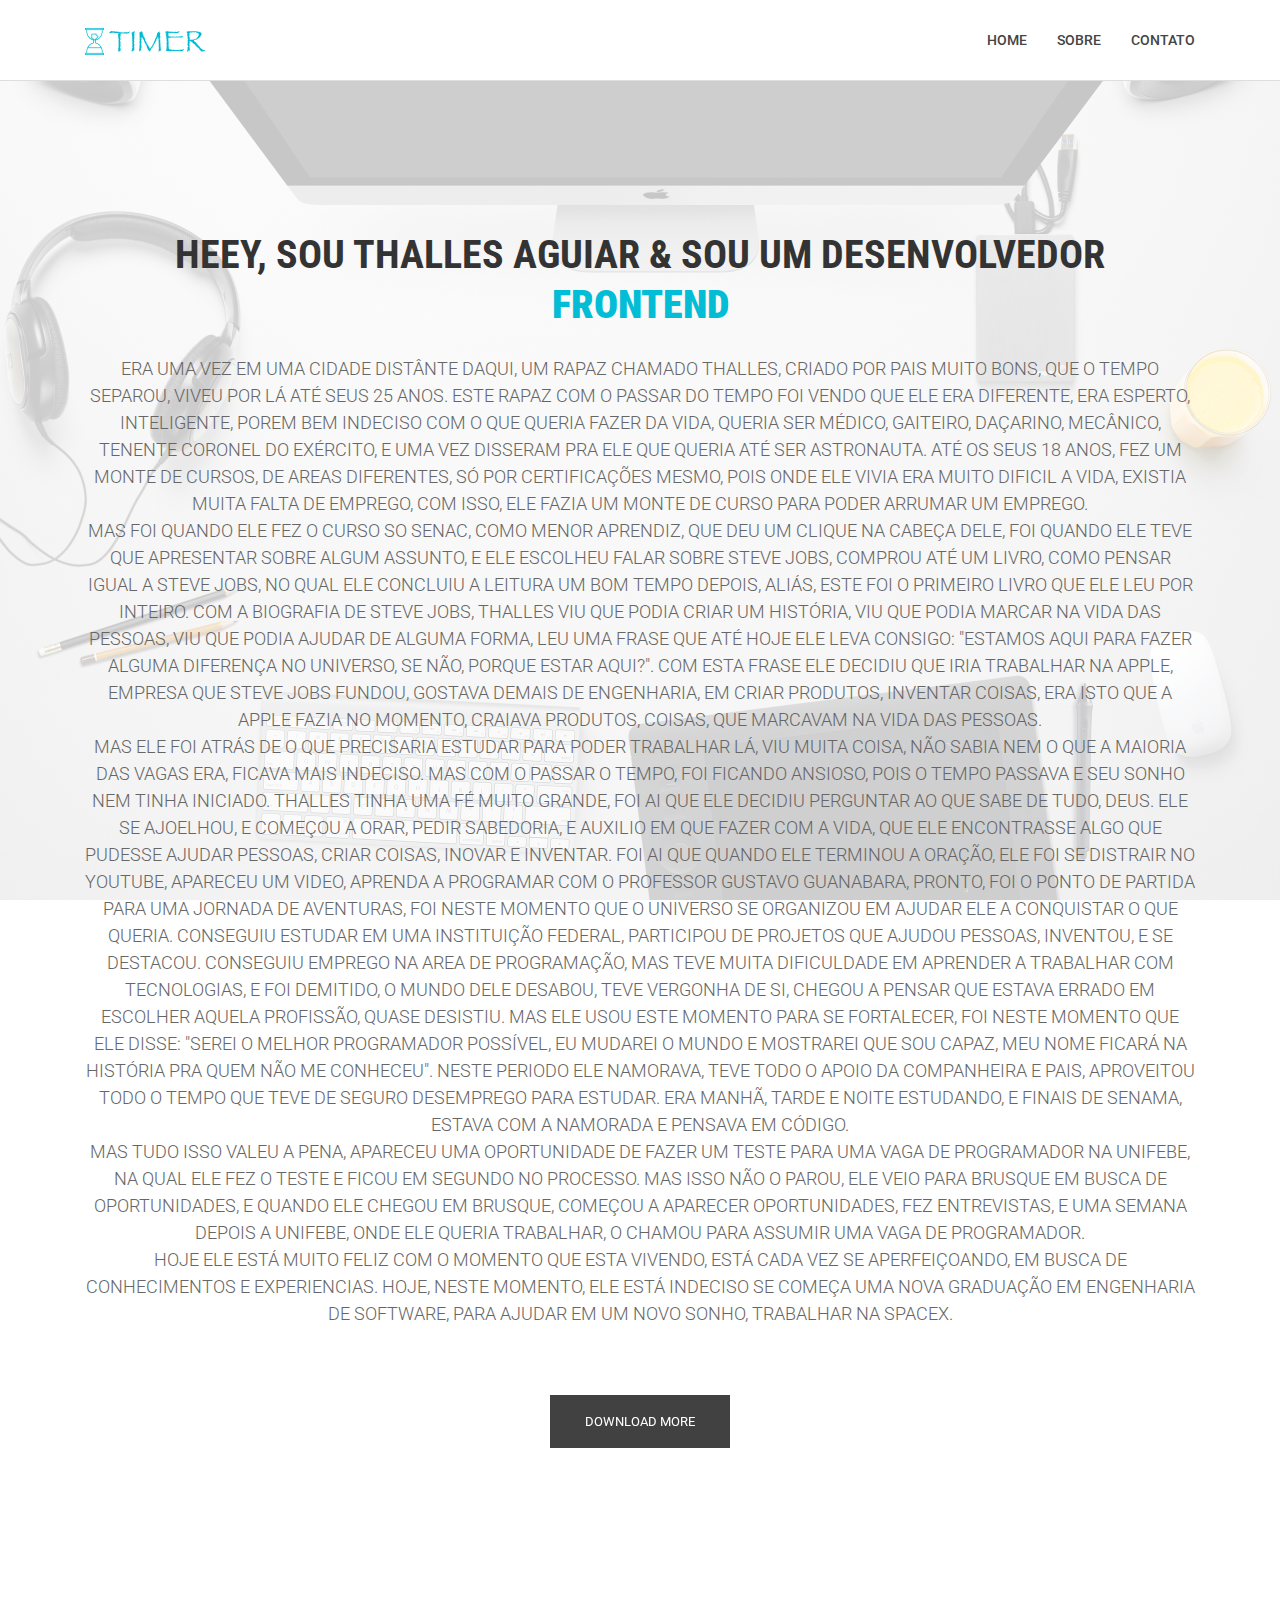
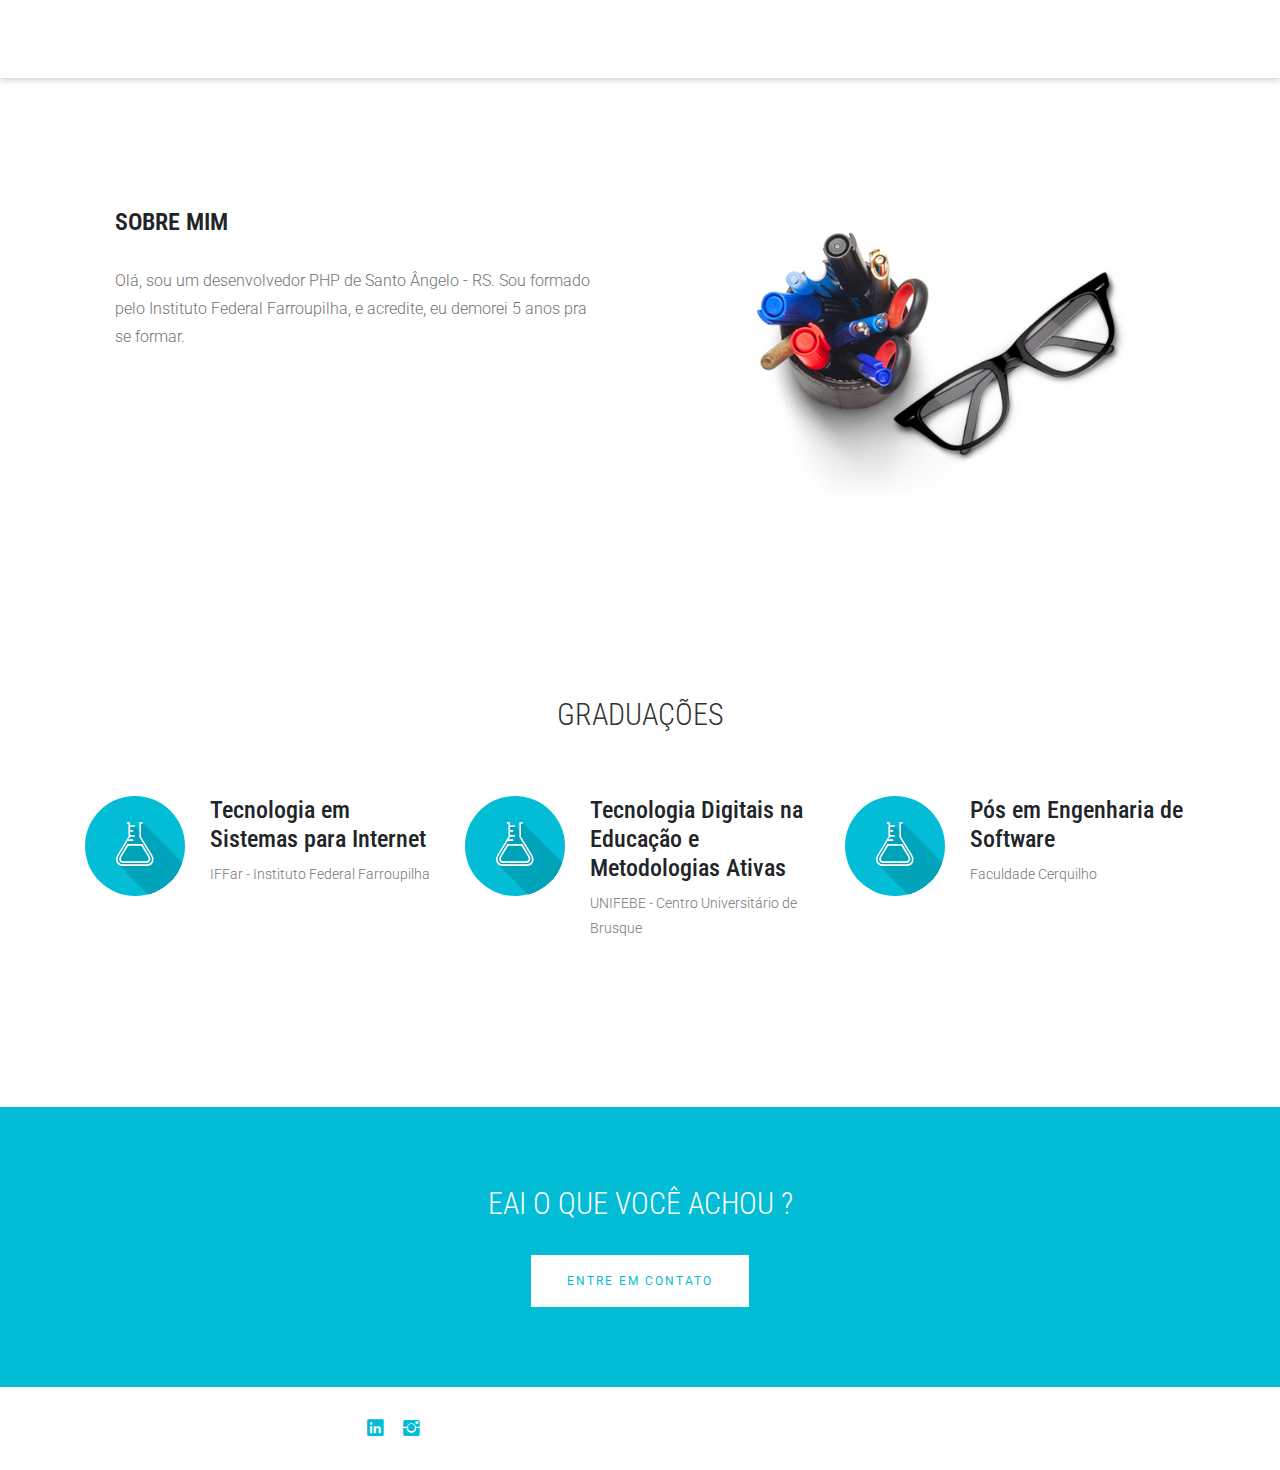
==== index.html @ 749d077d "commit initial" ====
<!DOCTYPE html>

<!--
 // WEBSITE: https://themefisher.com
 // TWITTER: https://twitter.com/themefisher
 // FACEBOOK: https://www.facebook.com/themefisher
 // GITHUB: https://github.com/themefisher/
-->

<html class="no-js">
    <head>
        <!-- Basic Page Needs
        ================================================== -->
        <meta charset="utf-8">
        <meta http-equiv="Content-Type" content="text/html; charset=utf-8">
        <link rel="icon" href="favicon.ico">
        <title>Thalles Aguiar - portfólio</title>
        <meta name="description" content="">
        <meta name="keywords" content="">
        <meta name="author" content="">
        <!-- Mobile Specific Metas
        ================================================== -->
        <meta name="format-detection" content="telephone=no">
        <meta name="viewport" content="width=device-width, initial-scale=1">

        
        <!-- Template CSS Files
        ================================================== -->
        <!-- Twitter Bootstrs CSS -->
        <link rel="stylesheet" href="plugins/bootstrap/bootstrap.min.css">
        <!-- Ionicons Fonts Css -->
        <link rel="stylesheet" href="plugins/ionicons/ionicons.min.css">
        <!-- animate css -->
        <link rel="stylesheet" href="plugins/animate-css/animate.css">
        <!-- Hero area slider css-->
        <link rel="stylesheet" href="plugins/slider/slider.css">
        <!-- slick slider -->
        <link rel="stylesheet" href="plugins/slick/slick.css">
        <!-- Fancybox -->
        <link rel="stylesheet" href="plugins/facncybox/jquery.fancybox.css">
        <!-- hover -->
        <link rel="stylesheet" href="plugins/hover/hover-min.css">
        <!-- template main css file -->
        <link rel="stylesheet" href="css/style.css">
    </head>
    <body>

<!--
        ==================================================
        Header Section Start
        ================================================== -->
<section class="top-bar animated-header">
    <div class="container">
        <div class="row">
            <div class="col-lg-12">
                <nav class="navbar navbar-expand-lg navbar-light bg-light">
                    <a class="navbar-brand" href="index.html">
                        <img src="../images/logo.png" alt="logo">
                    </a>
                    <button class="navbar-toggler" type="button" data-toggle="collapse" data-target="#navbarSupportedContent" aria-controls="navbarSupportedContent"
                        aria-expanded="false" aria-label="Toggle navigation">
                        <span class="navbar-toggler-icon"></span>
                    </button>

                    <div class="collapse navbar-collapse" id="navbarSupportedContent">
                        <ul class="navbar-nav ml-auto">
                            <li class="nav-item">
                                <a class="nav-link" href="index.html">Home
                                    <span class="sr-only">(current)</span>
                                </a>
                            </li>
                            <li class="nav-item">
                                <a class="nav-link" href="about.html">Sobre</a>
                            </li>
                            <!-- <li class="nav-item">
                                <a class="nav-link" href="service.html">Service</a>
                            </li>
                            <li class="nav-item dropdown">
                                <a class="nav-link dropdown-toggle" href="#" id="navbarDropdown" role="button" data-toggle="dropdown" aria-haspopup="true"
                                    aria-expanded="false">
                                    Pages
                                </a>
                                <div class="dropdown-menu" aria-labelledby="navbarDropdown">
                                    <a class="dropdown-item" href="404.html">404 Page</a>
                                    <a class="dropdown-item" href="gallery.html">Gallery</a>
                                    <a class="dropdown-item" href="single-post.html">Single Post</a>
                                </div>
                            </li>
                            <li class="nav-item dropdown">
                                <a class="nav-link dropdown-toggle" href="#" id="navbarDropdown" role="button" data-toggle="dropdown" aria-haspopup="true"
                                    aria-expanded="false">
                                    Blog
                                </a>
                                <div class="dropdown-menu" aria-labelledby="navbarDropdown">
                                    <a class="dropdown-item" href="blog-fullwidth.html">Blog Full</a>
                                    <a class="dropdown-item" href="blog-left-sidebar.html">Blog Left sidebar</a>
                                    <a class="dropdown-item" href="blog-right-sidebar.html">Blog Right sidebar</a>
                                </div>
                            </li> -->
                            <li class="nav-item">
                                <a class="nav-link" href="#call-to-action">Contato</a>
                                <!-- <a class="nav-link" href="contact.html">Contato</a> -->
                            </li>
                        </ul>
                    </div>
                </nav>
            </div>
        </div>
    </div>
</section>

<!--
==================================================
Slider Section Start
================================================== -->
<section id="hero-area">
  <div class="container">
    <div class="row">
      <div class="col-md-12 text-center">
        <div class="block wow fadeInUp" data-wow-delay=".3s">

          <!-- Slider -->
          <section class="cd-intro">
            <h1 class="wow fadeInUp animated cd-headline slide" data-wow-delay=".4s">
              <span>HEEY, SOU THALLES AGUIAR &amp; SOU UM DESENVOLVEDOR</span><br>
              <span class="cd-words-wrapper">
                <b class="is-visible">FRONTEND</b>
                <b>BACKEND</b>
                <b>MOBILE</b>
              </span>
            </h1>
          </section> <!-- cd-intro -->
          <!-- /.slider -->
          <h2 class="wow fadeInUp animated" data-wow-delay=".6s">
            Era uma vez em uma cidade distânte daqui, um rapaz chamado Thalles, criado por pais muito bons, que o tempo separou,
            viveu por lá até seus 25 anos. Este rapaz com o passar do tempo foi vendo que ele era diferente, era esperto, inteligente,
            porem bem indeciso com o que queria fazer da vida, queria ser médico, gaiteiro, daçarino, mecânico, tenente coronel do exército,
            e uma vez disseram pra ele que queria até ser astronauta.
            Até os seus 18 anos, fez um monte de cursos, de areas diferentes, só por certificações mesmo, 
            pois onde ele vivia era muito dificil a vida, existia muita falta de emprego, com isso, ele fazia um monte de curso para poder arrumar um emprego. <br>
            Mas foi quando ele fez o curso so SENAC, como menor aprendiz, que deu um clique na cabeça dele, foi quando ele teve que apresentar sobre algum assunto,
            e ele escolheu falar sobre Steve Jobs, comprou até um livro, como pensar igual a Steve Jobs, no qual ele concluiu a leitura um bom tempo depois, aliás, 
            este foi o primeiro livro que ele leu por inteiro. Com a biografia de Steve Jobs, Thalles viu que podia criar um história, viu que podia marcar na vida das pessoas,
            viu que podia ajudar de alguma forma, leu uma frase que até hoje ele leva consigo: "Estamos aqui para fazer alguma diferença no universo, se não, porque estar aqui?".
            Com esta frase ele decidiu que iria trabalhar na Apple, empresa que Steve Jobs fundou, gostava demais de engenharia, em criar produtos, inventar coisas, era isto que a Apple fazia no momento,
            craiava produtos, coisas, que marcavam na vida das pessoas. <br>
            Mas ele foi atrás de o que precisaria estudar para poder trabalhar lá,
            viu muita coisa, não sabia nem o que a maioria das vagas era, ficava mais indeciso. Mas com o passar o tempo, foi ficando ansioso, pois o tempo passava e seu sonho
            nem tinha iniciado. Thalles tinha uma fé muito grande, foi ai que ele decidiu perguntar ao que sabe de tudo, Deus. Ele se ajoelhou, e começou a orar, pedir sabedoria,
            e auxilio em que fazer com a vida, que ele encontrasse algo que pudesse ajudar pessoas, criar coisas, inovar e inventar. 
            Foi ai que quando ele terminou a oração, ele foi se distrair no YouTube, apareceu um video, aprenda a programar com o professor Gustavo Guanabara, PRONTO, foi o ponto de partida para uma jornada de aventuras,
            foi neste momento que o universo se organizou em ajudar ele a conquistar o que queria. Conseguiu estudar em uma instituição Federal, participou de projetos que ajudou pessoas,
            inventou, e se destacou. Conseguiu emprego na area de programação, mas teve muita dificuldade em aprender a trabalhar com tecnologias, e foi demitido, o mundo dele desabou,
            teve vergonha de si, chegou a pensar que estava errado em escolher aquela profissão, quase desistiu. Mas ele usou este momento para se fortalecer, foi neste momento que ele disse:
            "Serei o melhor programador possível, eu mudarei o mundo e mostrarei que sou capaz, meu nome ficará na história pra quem não me conheceu". Neste periodo ele namorava, teve todo o apoio da companheira e pais, aproveitou todo o tempo que teve de seguro desemprego para estudar.
            Era manhã, tarde e noite estudando, e finais de senama, estava com a namorada e pensava em código. <br>
            Mas tudo isso valeu a pena, apareceu uma oportunidade de fazer um teste para uma vaga de programador na UNIFEBE, na qual ele fez o teste e ficou em segundo no processo. Mas isso não o parou, ele veio para Brusque em busca de oportunidades,
            e quando ele chegou em Brusque, começou a aparecer oportunidades, fez entrevistas, e uma semana depois a UNIFEBE, onde ele queria trabalhar, o chamou para assumir uma vaga de programador.<br>
            Hoje ele está muito feliz com o momento que esta vivendo, está cada vez se aperfeiçoando, em busca de conhecimentos e experiencias. Hoje, neste momento, ele está indeciso se começa uma nova graduação em Engenharia de Software, para ajudar em um novo sonho, TRABALHAR NA SPACEX.
          </h2>
          <a class="btn-lines dark light wow fadeInUp animated btn btn-default btn-green hvr-bounce-to-right"
            data-wow-delay=".9s" href="https://themefisher.com/" target="_blank">Download More</a>
        </div>
      </div>
    </div>
  </div>
</section>
<!--/#main-slider-->

<!--
==================================================
About Section Start
================================================== -->
<section id="about">
  <div class="container">
    <div class="row">
      <div class="col-md-6 col-sm-6">
        <div class="block wow fadeInLeft" data-wow-delay=".3s" data-wow-duration="500ms">
          <h2>
            SOBRE MIM
          </h2>
          <p>
            Olá, sou um desenvolvedor PHP de Santo Ângelo - RS. Sou formado pelo Instituto Federal Farroupilha, e acredite, eu demorei 5 anos pra se formar.
          </p>
        </div>

      </div>
      <div class="col-md-6 col-sm-6">
        <div class="block wow fadeInRight" data-wow-delay=".3s" data-wow-duration="500ms">
          <img src="images/about/about.jpg" alt="">
        </div>
      </div>
    </div>
  </div>
</section> <!-- /#about -->


<!--
==================================================
Portfolio Section Start
================================================== -->
<!-- <section id="works" class="works">
  <div class="container">
    <div class="section-heading">
      <h1 class="title wow fadeInDown" data-wow-delay=".3s">Latest Works</h1>
      <p class="wow fadeInDown" data-wow-delay=".5s">
        Aliquam lobortis. Maecenas vestibulum mollis diam. Pellentesque auctor neque nec urna. Nulla sit amet est.
        Aenean posuere <br> tortor sed cursus feugiat, nunc augue blandit nunc, eu sollicitudin urna dolor sagittis
        lacus.
      </p>
    </div>
    <div class="row">
      <div class="col-md-4 col-sm-6">
        <figure class="wow fadeInLeft animated portfolio-item" data-wow-duration="500ms" data-wow-delay="0ms">
          <div class="img-wrapper">
            <img src="images/portfolio/item-1.jpg" class="img-fluid" alt="this is a title">
            <div class="overlay">
              <div class="buttons">
                <a rel="gallery" class="fancybox" href="images/portfolio/item-1.jpg">Demo</a>
                <a target="_blank" href="single-portfolio.html">Details</a>
              </div>
            </div>
          </div>
          <figcaption>
            <h4>
              <a href="#">
                Dew Drop
              </a>
            </h4>
            <p>
              Redesigne UI Concept
            </p>
          </figcaption>
        </figure>
      </div>
      <div class="col-md-4 col-sm-6">
        <figure class="wow fadeInLeft animated" data-wow-duration="500ms" data-wow-delay="300ms">
          <div class="img-wrapper">
            <img src="images/portfolio/item-2.jpg" class="img-fluid" alt="this is a title">
            <div class="overlay">
              <div class="buttons">
                <a rel="gallery" class="fancybox" href="images/portfolio/item-2.jpg">Demo</a>
                <a target="_blank" href="single-portfolio.html">Details</a>
              </div>
            </div>
          </div>
          <figcaption>
            <h4>
              <a href="#">
                Bottle Mockup
              </a>
            </h4>
            <p>
              Lorem ipsum dolor sit.
            </p>
          </figcaption>
        </figure>
      </div>
      <div class="col-md-4 col-sm-6">
        <figure class="wow fadeInLeft animated" data-wow-duration="500ms" data-wow-delay="300ms">
          <div class="img-wrapper">
            <img src="images/portfolio/item-3.jpg" class="img-fluid" alt="">
            <div class="overlay">
              <div class="buttons">
                <a rel="gallery" class="fancybox" href="images/portfolio/item-3.jpg">Demo</a>
                <a target="_blank" href="single-portfolio.html">Details</a>
              </div>
            </div>
          </div>
          <figcaption>
            <h4>
              <a href="#">
                Table Design
              </a>
            </h4>
            <p>
              Lorem ipsum dolor sit amet.
            </p>
          </figcaption>
        </figure>
      </div>
      <div class="col-md-4 col-sm-6">
        <figure class="wow fadeInLeft animated" data-wow-duration="500ms" data-wow-delay="600ms">
          <div class="img-wrapper">
            <img src="images/portfolio/item-4.jpg" class="img-fluid" alt="">
            <div class="overlay">
              <div class="buttons">
                <a rel="gallery" class="fancybox" href="images/portfolio/item-4.jpg">Demo</a>
                <a target="_blank" href="single-portfolio.html">Details</a>
              </div>
            </div>
          </div>
          <figcaption>
            <h4>
              <a href="#">
                Make Up elements
              </a>
            </h4>
            <p>
              Lorem ipsum dolor.
            </p>
          </figcaption>
        </figure>
      </div>
      <div class="col-md-4 col-sm-6">
        <figure class="wow fadeInLeft animated" data-wow-duration="500ms" data-wow-delay="900ms">
          <div class="img-wrapper">
            <img src="images/portfolio/item-5.jpg" class="img-fluid" alt="">
            <div class="overlay">
              <div class="buttons">
                <a rel="gallery" class="fancybox" href="images/portfolio/item-5.jpg">Demo</a>
                <a target="_blank" href="single-portfolio.html">Details</a>
              </div>
            </div>
          </div>
          <figcaption>
            <h4>
              <a href="#">
                Shoping Bag Concept
              </a>
            </h4>
            <p>
              Lorem ipsum dolor.
            </p>
          </figcaption>
        </figure>
      </div>
      <div class="col-md-4 col-sm-6">
        <figure class="wow fadeInLeft animated" data-wow-duration="500ms" data-wow-delay="1200ms">
          <div class="img-wrapper">
            <img src="images/portfolio/item-6.jpg" class="img-fluid" alt="">
            <div class="overlay">
              <div class="buttons">
                <a rel="gallery" class="fancybox" href="images/portfolio/item-6.jpg">Demo</a>
                <a target="_blank" href="single-portfolio.html">Details</a>
              </div>
            </div>
          </div>
          <figcaption>
            <h4>
              <a href="#">
                Caramel Bottle
              </a>
            </h4>
            <p>
              Lorem ipsum dolor.
            </p>
          </figcaption>
        </figure>
      </div>
    </div>
  </div>
</section> -->
 <!-- #works -->
<!--
==================================================
Portfolio Section Start
================================================== -->
<section id="feature">
  <div class="container">
    <div class="section-heading">
      <h1 class="title wow fadeInDown" data-wow-delay=".3s">Graduações</h1>
      <!-- <p class="wow fadeInDown" data-wow-delay=".5s">
        Lorem ipsum dolor sit amet, consectetur adipisicing elit. Sed,<br> quasi dolores numquam dolor vero ex, tempora
        commodi repellendus quod laborum.
      </p> -->
    </div>
    <div class="row">
      <div class="col-sm-6 col-lg-4">
        <div class="media wow fadeInUp animated" data-wow-duration="500ms" data-wow-delay="300ms">
          <div class="media-left">
            <div class="icon">
              <i class="ion-ios-flask-outline"></i>
            </div>
          </div>
          <div class="media-body">
            <h4 class="media-heading">Tecnologia em Sistemas para Internet</h4>
            <p>IFFar - Instituto Federal Farroupilha</p>
          </div>
        </div>
      </div>
      <div class="col-sm-6 col-lg-4">
        <div class="media wow fadeInUp animated" data-wow-duration="500ms" data-wow-delay="300ms">
          <div class="media-left">
            <div class="icon">
              <i class="ion-ios-flask-outline"></i>
            </div>
          </div>
          <div class="media-body">
            <h4 class="media-heading">Tecnologia Digitais na Educação e Metodologias Ativas</h4>
            <p>UNIFEBE - Centro Universitário de Brusque</p>
          </div>
        </div>
      </div>
      <div class="col-sm-6 col-lg-4">
        <div class="media wow fadeInUp animated" data-wow-duration="500ms" data-wow-delay="300ms">
          <div class="media-left">
            <div class="icon">
              <i class="ion-ios-flask-outline"></i>
            </div>
          </div>
          <div class="media-body">
            <h4 class="media-heading">Pós em Engenharia de Software</h4>
            <p>Faculdade Cerquilho</p>
          </div>
        </div>
      </div>
    </div>
  </div>
</section> <!-- /#feature -->


            <!--
            ==================================================
            Call To Action Section Start
            ================================================== -->
            <section id="call-to-action">
                <div class="container">
                    <div class="row">
                        <div class="col-md-12">
                            <div class="block">
                                <h2 class="title wow fadeInDown" data-wow-delay=".3s" data-wow-duration="500ms">EAI O QUE VOCÊ ACHOU ?</h1>
                                <!-- <p class="wow fadeInDown" data-wow-delay=".5s" data-wow-duration="500ms">Lorem ipsum dolor sit amet, consectetur adipisicing elit. Nobis,<br>possimus commodi, fugiat magnam temporibus vero magni recusandae? Dolore, maxime praesentium.</p> -->
                                <a href="contact.html" class="btn btn-default btn-contact wow fadeInDown" data-wow-delay=".7s" data-wow-duration="500ms">Entre em contato</a>
                            </div>
                        </div>
                        
                    </div>
                </div>
            </section>

            <!--
            ==================================================
            Footer Section Start
            ================================================== -->
            <footer id="footer">
                <div class="container">
                    <div class="row content-justify-between">
                        <!-- <div class="col-md-8 col-12 text-center text-lg-left text-md-left">
                            <p class="copyright">Copyright: Design and Developed by <a href="http://www.Themefisher.com" target="_blank">Themefisher</a>. <br> 
                                Get More Bootstrap Template From Our 
                                <a href="https://themefisher.com/free-bootstrap-templates/" target="_blank">Store</a>
                            </p>
                        </div> -->
                        <div class="col-md-4 col-12">
                            <!-- Social Media -->
                            <ul class="social text-center text-md-right text-lg-right">
                                <!-- <li>
                                    <a href="http://wwww.fb.com/themefisher" class="Facebook">
                                        <i class="ion-social-facebook"></i>
                                    </a>
                                </li> -->
                                <!-- <li>
                                    <a href="http://wwww.twitter.com/themefisher" class="Twitter">
                                        <i class="ion-social-twitter"></i>
                                    </a>
                                </li> -->
                                <li>
                                    <a href="#" class="Linkedin" target="_blank">
                                        <i class="ion-social-linkedin"></i>
                                    </a>
                                </li>
                                <li>
                                    <a href="#" target="_blank" class="Google Plus">
                                        <i class="ion-social-instagram"></i>
                                    </a>
                                </li>
                            </ul>
                        </div>
                    </div>
                </div>
            </footer> <!-- /#footer -->

	<!-- Template Javascript Files
	================================================== -->
	<!-- jquery -->
	<script src="plugins/jQurey/jquery.min.js"></script>
	<!-- Form Validation -->
    <script src="plugins/form-validation/jquery.form.js"></script> 
    <script src="plugins/form-validation/jquery.validate.min.js"></script>
	<!-- slick slider -->
	<script src="plugins/slick/slick.min.js"></script>
	<!-- bootstrap js -->
	<script src="plugins/bootstrap/bootstrap.min.js"></script>
	<!-- wow js -->
	<script src="plugins/wow-js/wow.min.js"></script>
	<!-- slider js -->
	<script src="plugins/slider/slider.js"></script>
	<!-- Fancybox -->
	<script src="plugins/facncybox/jquery.fancybox.js"></script>
	<!-- template main js -->
	<script src="js/main.js"></script>
 	</body>
</html>
---- plugins/slider/slider.css ----
/* -------------------------------- 

Primary style

-------------------------------- */


.cd-words-wrapper {
  display: inline-block;
  position: relative;
  text-align: left;
}
.cd-words-wrapper b {
  display: inline-block;
  position: absolute;
  white-space: nowrap;
  left: 0;
  top: 0;
}
.cd-words-wrapper b.is-visible {
  position: relative;
}
.no-js .cd-words-wrapper b {
  opacity: 0;
}
.no-js .cd-words-wrapper b.is-visible {
  opacity: 1;
}


xslide 

-------------------------------- */
.cd-headline.slide span {
  display: inline-block;
  padding: .2em 0;
}
.cd-headline.slide .cd-words-wrapper {
  overflow: hidden;
  vertical-align: top;
  width: auto!important;
}
.cd-headline.slide b {
  opacity: 0;
  top: .2em;
}
.cd-headline.slide b.is-visible {
  top: 0;
  opacity: 1;
  -webkit-animation: slide-in 0.6s;
  -moz-animation: slide-in 0.6s;
  animation: slide-in 0.6s;
}
.cd-headline.slide b.is-hidden {
  -webkit-animation: slide-out 0.6s;
  -moz-animation: slide-out 0.6s;
  animation: slide-out 0.6s;
}

@-webkit-keyframes slide-in {
  0% {
    opacity: 0;
    -webkit-transform: translateY(-100%);
  }
  60% {
    opacity: 1;
    -webkit-transform: translateY(20%);
  }
  100% {
    opacity: 1;
    -webkit-transform: translateY(0);
  }
}
@-moz-keyframes slide-in {
  0% {
    opacity: 0;
    -moz-transform: translateY(-100%);
  }
  60% {
    opacity: 1;
    -moz-transform: translateY(20%);
  }
  100% {
    opacity: 1;
    -moz-transform: translateY(0);
  }
}
@keyframes slide-in {
  0% {
    opacity: 0;
    -webkit-transform: translateY(-100%);
    -moz-transform: translateY(-100%);
    -ms-transform: translateY(-100%);
    -o-transform: translateY(-100%);
    transform: translateY(-100%);
  }
  60% {
    opacity: 1;
    -webkit-transform: translateY(20%);
    -moz-transform: translateY(20%);
    -ms-transform: translateY(20%);
    -o-transform: translateY(20%);
    transform: translateY(20%);
  }
  100% {
    opacity: 1;
    -webkit-transform: translateY(0);
    -moz-transform: translateY(0);
    -ms-transform: translateY(0);
    -o-transform: translateY(0);
    transform: translateY(0);
  }
}
@-webkit-keyframes slide-out {
  0% {
    opacity: 1;
    -webkit-transform: translateY(0);
  }
  60% {
    opacity: 0;
    -webkit-transform: translateY(120%);
  }
  100% {
    opacity: 0;
    -webkit-transform: translateY(100%);
  }
}
@-moz-keyframes slide-out {
  0% {
    opacity: 1;
    -moz-transform: translateY(0);
  }
  60% {
    opacity: 0;
    -moz-transform: translateY(120%);
  }
  100% {
    opacity: 0;
    -moz-transform: translateY(100%);
  }
}
@keyframes slide-out {
  0% {
    opacity: 1;
    -webkit-transform: translateY(0);
    -moz-transform: translateY(0);
    -ms-transform: translateY(0);
    -o-transform: translateY(0);
    transform: translateY(0);
  }
  60% {
    opacity: 0;
    -webkit-transform: translateY(120%);
    -moz-transform: translateY(120%);
    -ms-transform: translateY(120%);
    -o-transform: translateY(120%);
    transform: translateY(120%);
  }
  100% {
    opacity: 0;
    -webkit-transform: translateY(100%);
    -moz-transform: translateY(100%);
    -ms-transform: translateY(100%);
    -o-transform: translateY(100%);
    transform: translateY(100%);
  }
}
/* --------------------------------
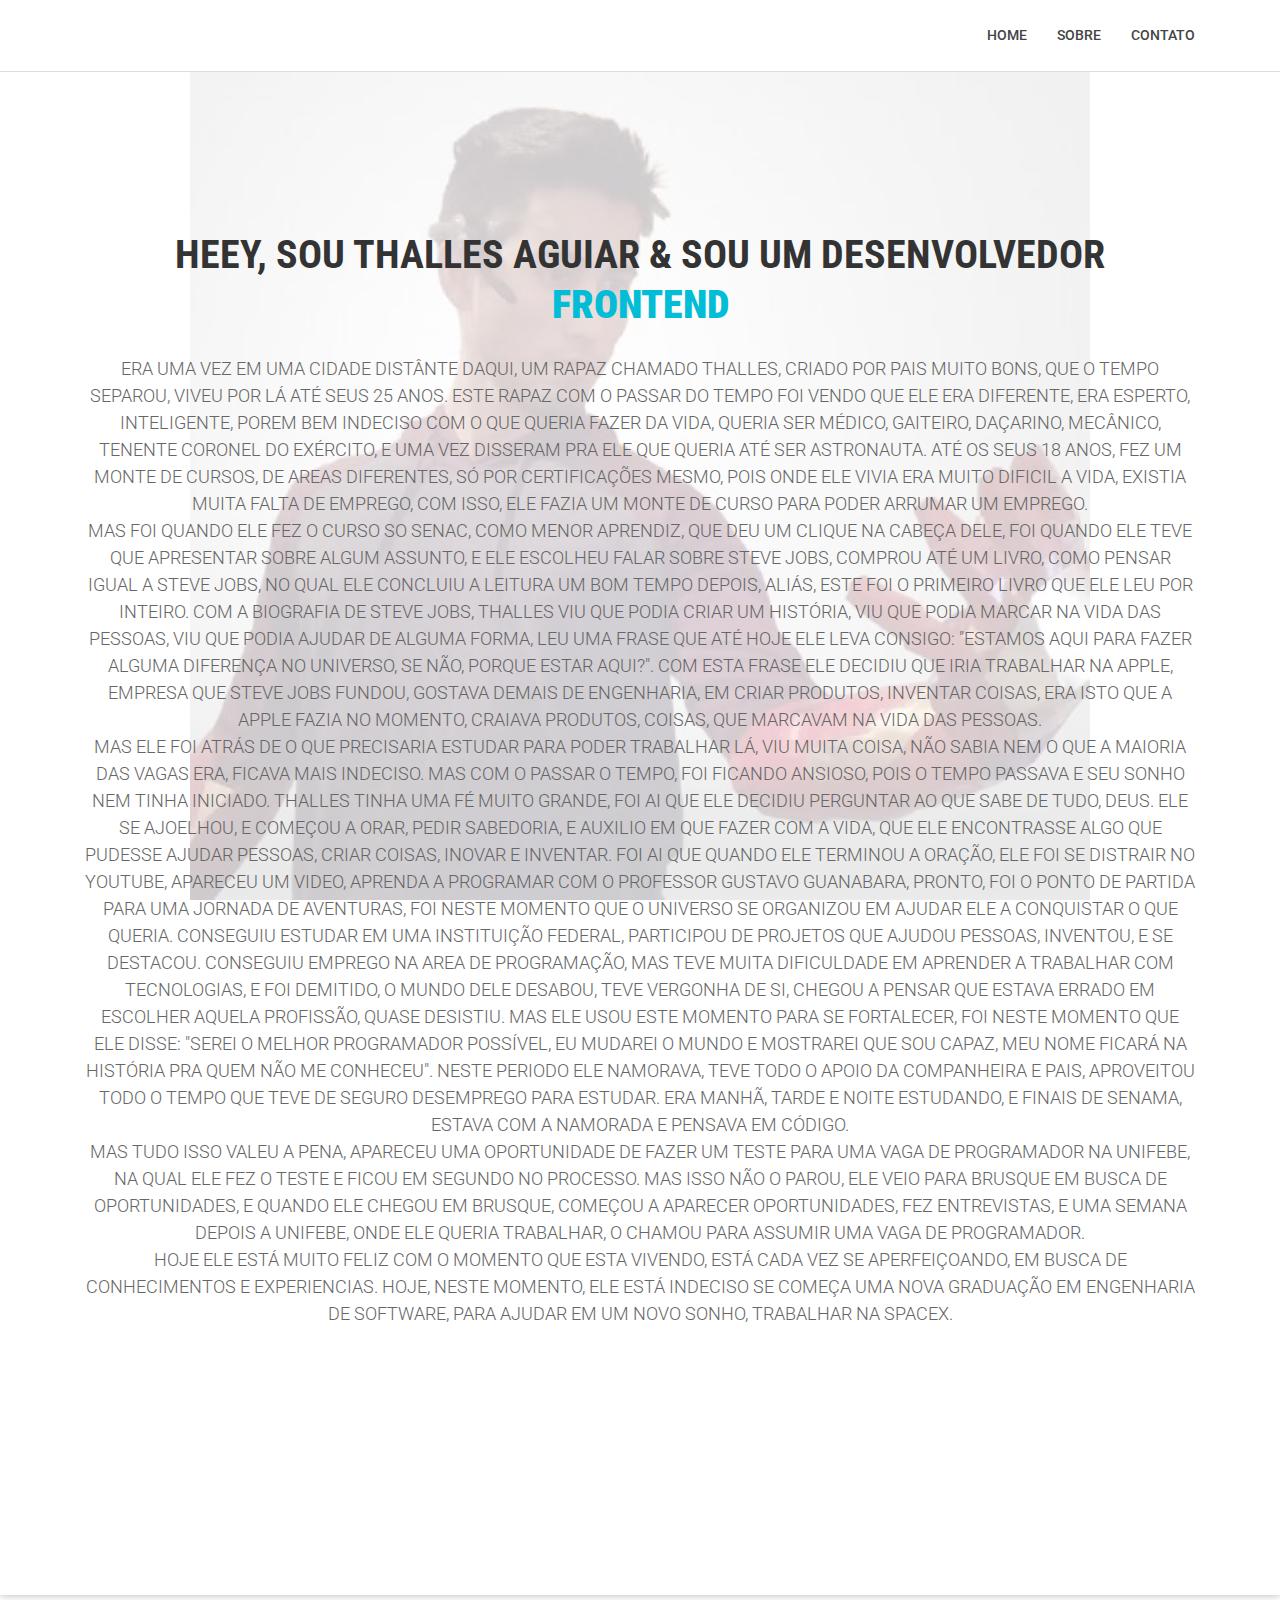
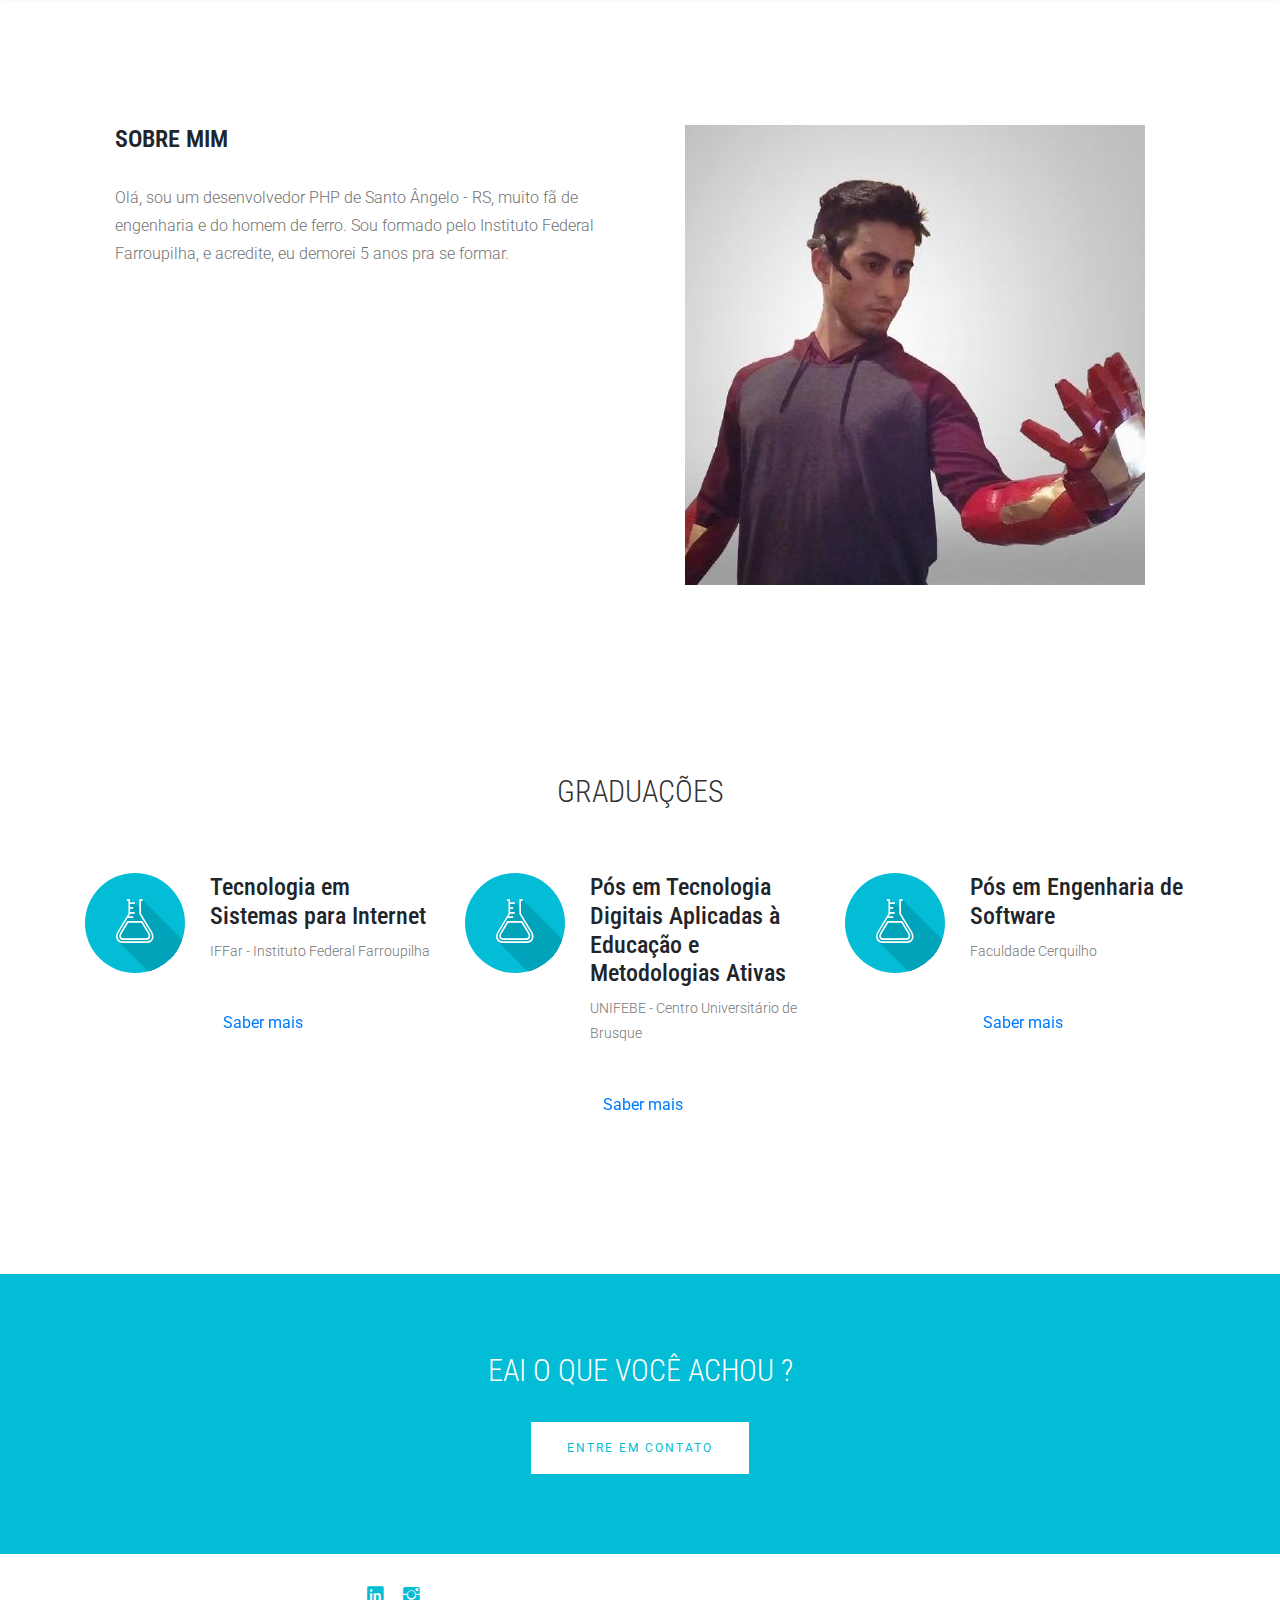
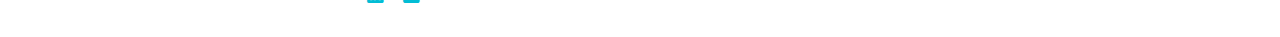
==== commit b2e45d37: "finalização do portfolio" ====
--- a/index.html
+++ b/index.html
@@ -55,7 +55,7 @@
             <div class="col-lg-12">
                 <nav class="navbar navbar-expand-lg navbar-light bg-light">
                     <a class="navbar-brand" href="index.html">
-                        <img src="../images/logo.png" alt="logo">
+                        <!-- <img src="../images/logo.png" alt="logo"> -->
                     </a>
                     <button class="navbar-toggler" type="button" data-toggle="collapse" data-target="#navbarSupportedContent" aria-controls="navbarSupportedContent"
                         aria-expanded="false" aria-label="Toggle navigation">
@@ -70,33 +70,8 @@
                                 </a>
                             </li>
                             <li class="nav-item">
-                                <a class="nav-link" href="about.html">Sobre</a>
+                                <a class="nav-link" href="#about">Sobre</a>
                             </li>
-                            <!-- <li class="nav-item">
-                                <a class="nav-link" href="service.html">Service</a>
-                            </li>
-                            <li class="nav-item dropdown">
-                                <a class="nav-link dropdown-toggle" href="#" id="navbarDropdown" role="button" data-toggle="dropdown" aria-haspopup="true"
-                                    aria-expanded="false">
-                                    Pages
-                                </a>
-                                <div class="dropdown-menu" aria-labelledby="navbarDropdown">
-                                    <a class="dropdown-item" href="404.html">404 Page</a>
-                                    <a class="dropdown-item" href="gallery.html">Gallery</a>
-                                    <a class="dropdown-item" href="single-post.html">Single Post</a>
-                                </div>
-                            </li>
-                            <li class="nav-item dropdown">
-                                <a class="nav-link dropdown-toggle" href="#" id="navbarDropdown" role="button" data-toggle="dropdown" aria-haspopup="true"
-                                    aria-expanded="false">
-                                    Blog
-                                </a>
-                                <div class="dropdown-menu" aria-labelledby="navbarDropdown">
-                                    <a class="dropdown-item" href="blog-fullwidth.html">Blog Full</a>
-                                    <a class="dropdown-item" href="blog-left-sidebar.html">Blog Left sidebar</a>
-                                    <a class="dropdown-item" href="blog-right-sidebar.html">Blog Right sidebar</a>
-                                </div>
-                            </li> -->
                             <li class="nav-item">
                                 <a class="nav-link" href="#call-to-action">Contato</a>
                                 <!-- <a class="nav-link" href="contact.html">Contato</a> -->
@@ -158,8 +133,8 @@
             e quando ele chegou em Brusque, começou a aparecer oportunidades, fez entrevistas, e uma semana depois a UNIFEBE, onde ele queria trabalhar, o chamou para assumir uma vaga de programador.<br>
             Hoje ele está muito feliz com o momento que esta vivendo, está cada vez se aperfeiçoando, em busca de conhecimentos e experiencias. Hoje, neste momento, ele está indeciso se começa uma nova graduação em Engenharia de Software, para ajudar em um novo sonho, TRABALHAR NA SPACEX.
           </h2>
-          <a class="btn-lines dark light wow fadeInUp animated btn btn-default btn-green hvr-bounce-to-right"
-            data-wow-delay=".9s" href="https://themefisher.com/" target="_blank">Download More</a>
+          <!-- <a class="btn-lines dark light wow fadeInUp animated btn btn-default btn-green hvr-bounce-to-right"
+            data-wow-delay=".9s" href="https://themefisher.com/" target="_blank">Download More</a> -->
         </div>
       </div>
     </div>
@@ -180,14 +155,14 @@
             SOBRE MIM
           </h2>
           <p>
-            Olá, sou um desenvolvedor PHP de Santo Ângelo - RS. Sou formado pelo Instituto Federal Farroupilha, e acredite, eu demorei 5 anos pra se formar.
+            Olá, sou um desenvolvedor PHP de Santo Ângelo - RS, muito fã de engenharia e do homem de ferro. Sou formado pelo Instituto Federal Farroupilha, e acredite, eu demorei 5 anos pra se formar.
           </p>
         </div>
 
       </div>
       <div class="col-md-6 col-sm-6">
         <div class="block wow fadeInRight" data-wow-delay=".3s" data-wow-duration="500ms">
-          <img src="images/about/about.jpg" alt="">
+          <img src="images/fundo.jpeg" alt="">
         </div>
       </div>
     </div>
@@ -375,7 +350,9 @@
           </div>
           <div class="media-body">
             <h4 class="media-heading">Tecnologia em Sistemas para Internet</h4>
-            <p>IFFar - Instituto Federal Farroupilha</p>
+            <p>IFFar - Instituto Federal Farroupilha</p> <br>
+            <a class="btn-lines dark light wow fadeInUp animated btn btn-default btn-green hvr-bounce-to-right"
+            data-wow-delay=".9s" href="./iffar.html">Saber mais</a>
           </div>
         </div>
       </div>
@@ -387,8 +364,10 @@
             </div>
           </div>
           <div class="media-body">
-            <h4 class="media-heading">Tecnologia Digitais na Educação e Metodologias Ativas</h4>
-            <p>UNIFEBE - Centro Universitário de Brusque</p>
+            <h4 class="media-heading">Pós em Tecnologia Digitais Aplicadas à Educação e Metodologias Ativas</h4>
+            <p>UNIFEBE - Centro Universitário de Brusque</p> <br>
+            <a class="btn-lines dark light wow fadeInUp animated btn btn-default btn-green hvr-bounce-to-right"
+            data-wow-delay=".9s" href="./unifebe.html">Saber mais</a>
           </div>
         </div>
       </div>
@@ -401,7 +380,9 @@
           </div>
           <div class="media-body">
             <h4 class="media-heading">Pós em Engenharia de Software</h4>
-            <p>Faculdade Cerquilho</p>
+            <p>Faculdade Cerquilho</p> <br>
+            <a class="btn-lines dark light wow fadeInUp animated btn btn-default btn-green hvr-bounce-to-right"
+            data-wow-delay=".9s" href="./cerquilho.html">Saber mais</a>
           </div>
         </div>
       </div>
@@ -421,7 +402,7 @@
                             <div class="block">
                                 <h2 class="title wow fadeInDown" data-wow-delay=".3s" data-wow-duration="500ms">EAI O QUE VOCÊ ACHOU ?</h1>
                                 <!-- <p class="wow fadeInDown" data-wow-delay=".5s" data-wow-duration="500ms">Lorem ipsum dolor sit amet, consectetur adipisicing elit. Nobis,<br>possimus commodi, fugiat magnam temporibus vero magni recusandae? Dolore, maxime praesentium.</p> -->
-                                <a href="contact.html" class="btn btn-default btn-contact wow fadeInDown" data-wow-delay=".7s" data-wow-duration="500ms">Entre em contato</a>
+                                <a href="mailto:thallesaguiar07@gmail.com" class="btn btn-default btn-contact wow fadeInDown" data-wow-delay=".7s" data-wow-duration="500ms">Entre em contato</a>
                             </div>
                         </div>
                         
@@ -445,23 +426,13 @@
                         <div class="col-md-4 col-12">
                             <!-- Social Media -->
                             <ul class="social text-center text-md-right text-lg-right">
-                                <!-- <li>
-                                    <a href="http://wwww.fb.com/themefisher" class="Facebook">
-                                        <i class="ion-social-facebook"></i>
-                                    </a>
-                                </li> -->
-                                <!-- <li>
-                                    <a href="http://wwww.twitter.com/themefisher" class="Twitter">
-                                        <i class="ion-social-twitter"></i>
-                                    </a>
-                                </li> -->
                                 <li>
-                                    <a href="#" class="Linkedin" target="_blank">
+                                    <a href="https://www.linkedin.com/in/thalles-aguiar21/" class="Linkedin" target="_blank">
                                         <i class="ion-social-linkedin"></i>
                                     </a>
                                 </li>
                                 <li>
-                                    <a href="#" target="_blank" class="Google Plus">
+                                    <a href="https://www.instagram.com/thallestyzz/" target="_blank" class="Google Plus">
                                         <i class="ion-social-instagram"></i>
                                     </a>
                                 </li>
--- a/css/style.css
+++ b/css/style.css
@@ -261,8 +261,8 @@
 }
 
 #hero-area {
-  background: url("../images/slider.jpg") no-repeat 50%;
-  background-size: cover;
+  background: url("../images/fundo.jpeg") no-repeat 50%;
+  background-size: contain;
   background-attachment: fixed;
   padding: 230px 0;
   color: #fff;
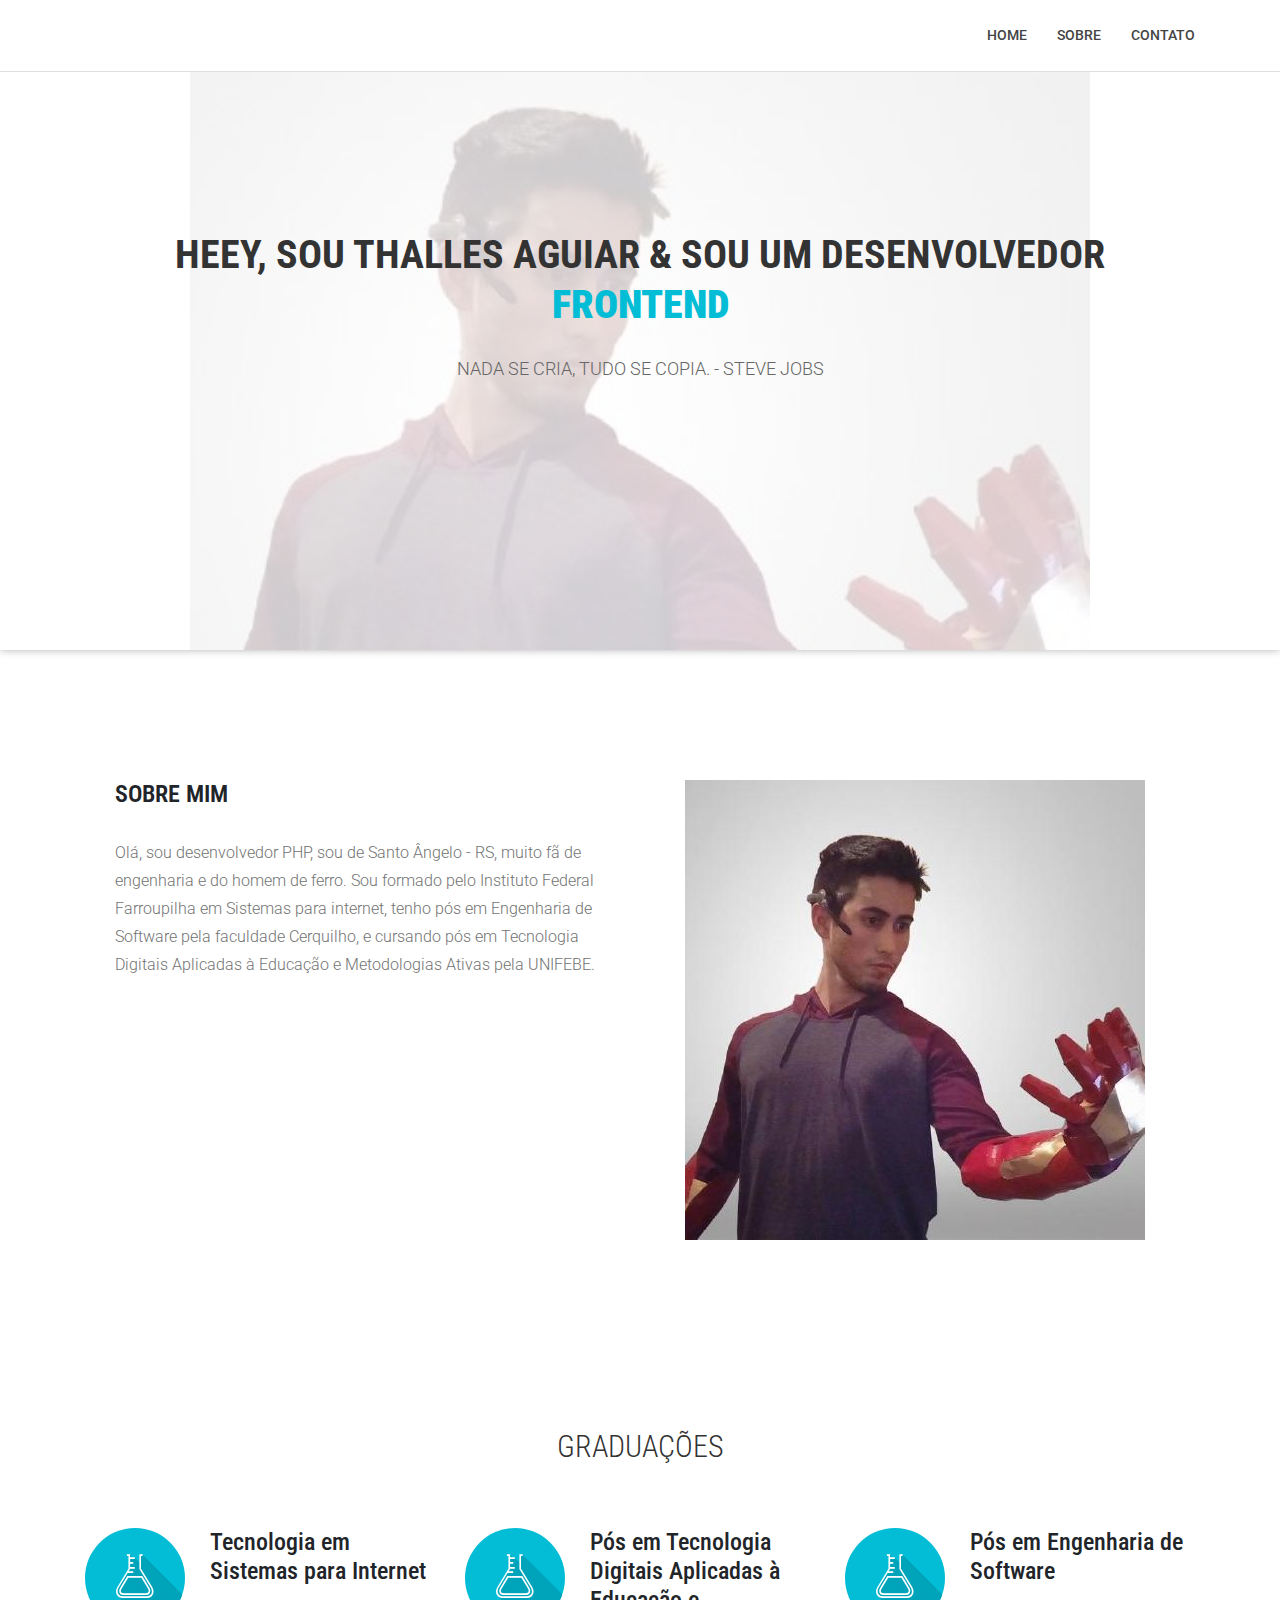
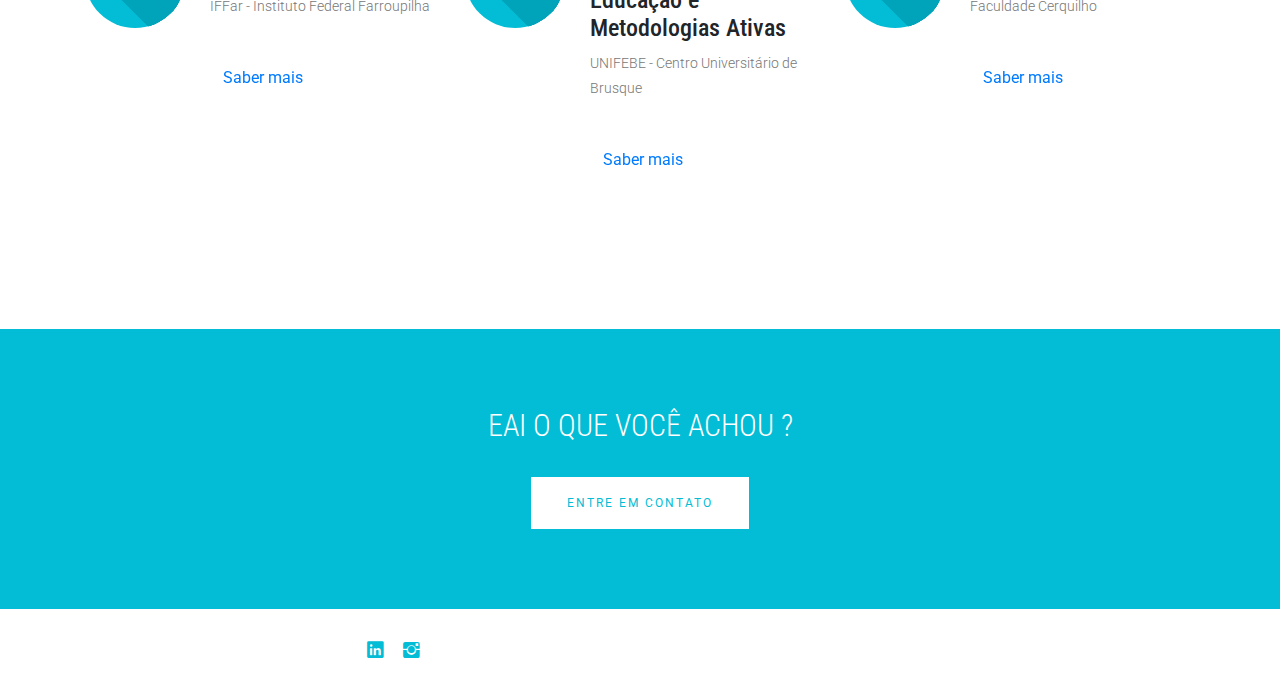
==== commit 983e6a90: "atualizado o texto inicial" ====
--- a/index.html
+++ b/index.html
@@ -107,9 +107,9 @@
           </section> <!-- cd-intro -->
           <!-- /.slider -->
           <h2 class="wow fadeInUp animated" data-wow-delay=".6s">
-            Era uma vez em uma cidade distânte daqui, um rapaz chamado Thalles, criado por pais muito bons, que o tempo separou,
+            <!-- Era uma vez em uma cidade distânte daqui, um rapaz chamado Thalles, criado por pais muito bons, que o tempo separou,
             viveu por lá até seus 25 anos. Este rapaz com o passar do tempo foi vendo que ele era diferente, era esperto, inteligente,
-            porem bem indeciso com o que queria fazer da vida, queria ser médico, gaiteiro, daçarino, mecânico, tenente coronel do exército,
+            porem bem indeciso com o que queria fazer da vida, queria ser médico, gaiteiro, dançarino, mecânico, tenente coronel do exército,
             e uma vez disseram pra ele que queria até ser astronauta.
             Até os seus 18 anos, fez um monte de cursos, de areas diferentes, só por certificações mesmo, 
             pois onde ele vivia era muito dificil a vida, existia muita falta de emprego, com isso, ele fazia um monte de curso para poder arrumar um emprego. <br>
@@ -131,7 +131,12 @@
             Era manhã, tarde e noite estudando, e finais de senama, estava com a namorada e pensava em código. <br>
             Mas tudo isso valeu a pena, apareceu uma oportunidade de fazer um teste para uma vaga de programador na UNIFEBE, na qual ele fez o teste e ficou em segundo no processo. Mas isso não o parou, ele veio para Brusque em busca de oportunidades,
             e quando ele chegou em Brusque, começou a aparecer oportunidades, fez entrevistas, e uma semana depois a UNIFEBE, onde ele queria trabalhar, o chamou para assumir uma vaga de programador.<br>
-            Hoje ele está muito feliz com o momento que esta vivendo, está cada vez se aperfeiçoando, em busca de conhecimentos e experiencias. Hoje, neste momento, ele está indeciso se começa uma nova graduação em Engenharia de Software, para ajudar em um novo sonho, TRABALHAR NA SPACEX.
+            Hoje ele está muito feliz com o momento que esta vivendo, está cada vez se aperfeiçoando, em busca de conhecimentos e experiencias. Hoje, neste momento, ele está indeciso se começa uma nova graduação em Engenharia de Software, para ajudar em um novo sonho, TRABALHAR NA SPACEX. -->
+            <!-- Estou procurando um lugar que precise de muitas reformas e consertos, 
+            mas que tenha fundações sólidas. Estou disposto a demolir paredes, 
+            construir pontes e acender fogueiras. Tenho uma grande experiência, um monte de energia, um pouco dessa coisa de ‘visão’ e não tenho medo de começar do zero.
+             - Steve Jobs -->
+             Nada se cria, tudo se copia. - Steve Jobs
           </h2>
           <!-- <a class="btn-lines dark light wow fadeInUp animated btn btn-default btn-green hvr-bounce-to-right"
             data-wow-delay=".9s" href="https://themefisher.com/" target="_blank">Download More</a> -->
@@ -155,7 +160,8 @@
             SOBRE MIM
           </h2>
           <p>
-            Olá, sou um desenvolvedor PHP de Santo Ângelo - RS, muito fã de engenharia e do homem de ferro. Sou formado pelo Instituto Federal Farroupilha, e acredite, eu demorei 5 anos pra se formar.
+            Olá, sou desenvolvedor PHP, sou de Santo Ângelo - RS, muito fã de engenharia e do homem de ferro. Sou formado pelo Instituto Federal Farroupilha em Sistemas para internet, 
+            tenho pós em Engenharia de Software pela faculdade Cerquilho, e cursando pós em Tecnologia Digitais Aplicadas à Educação e Metodologias Ativas pela UNIFEBE.
           </p>
         </div>
 
